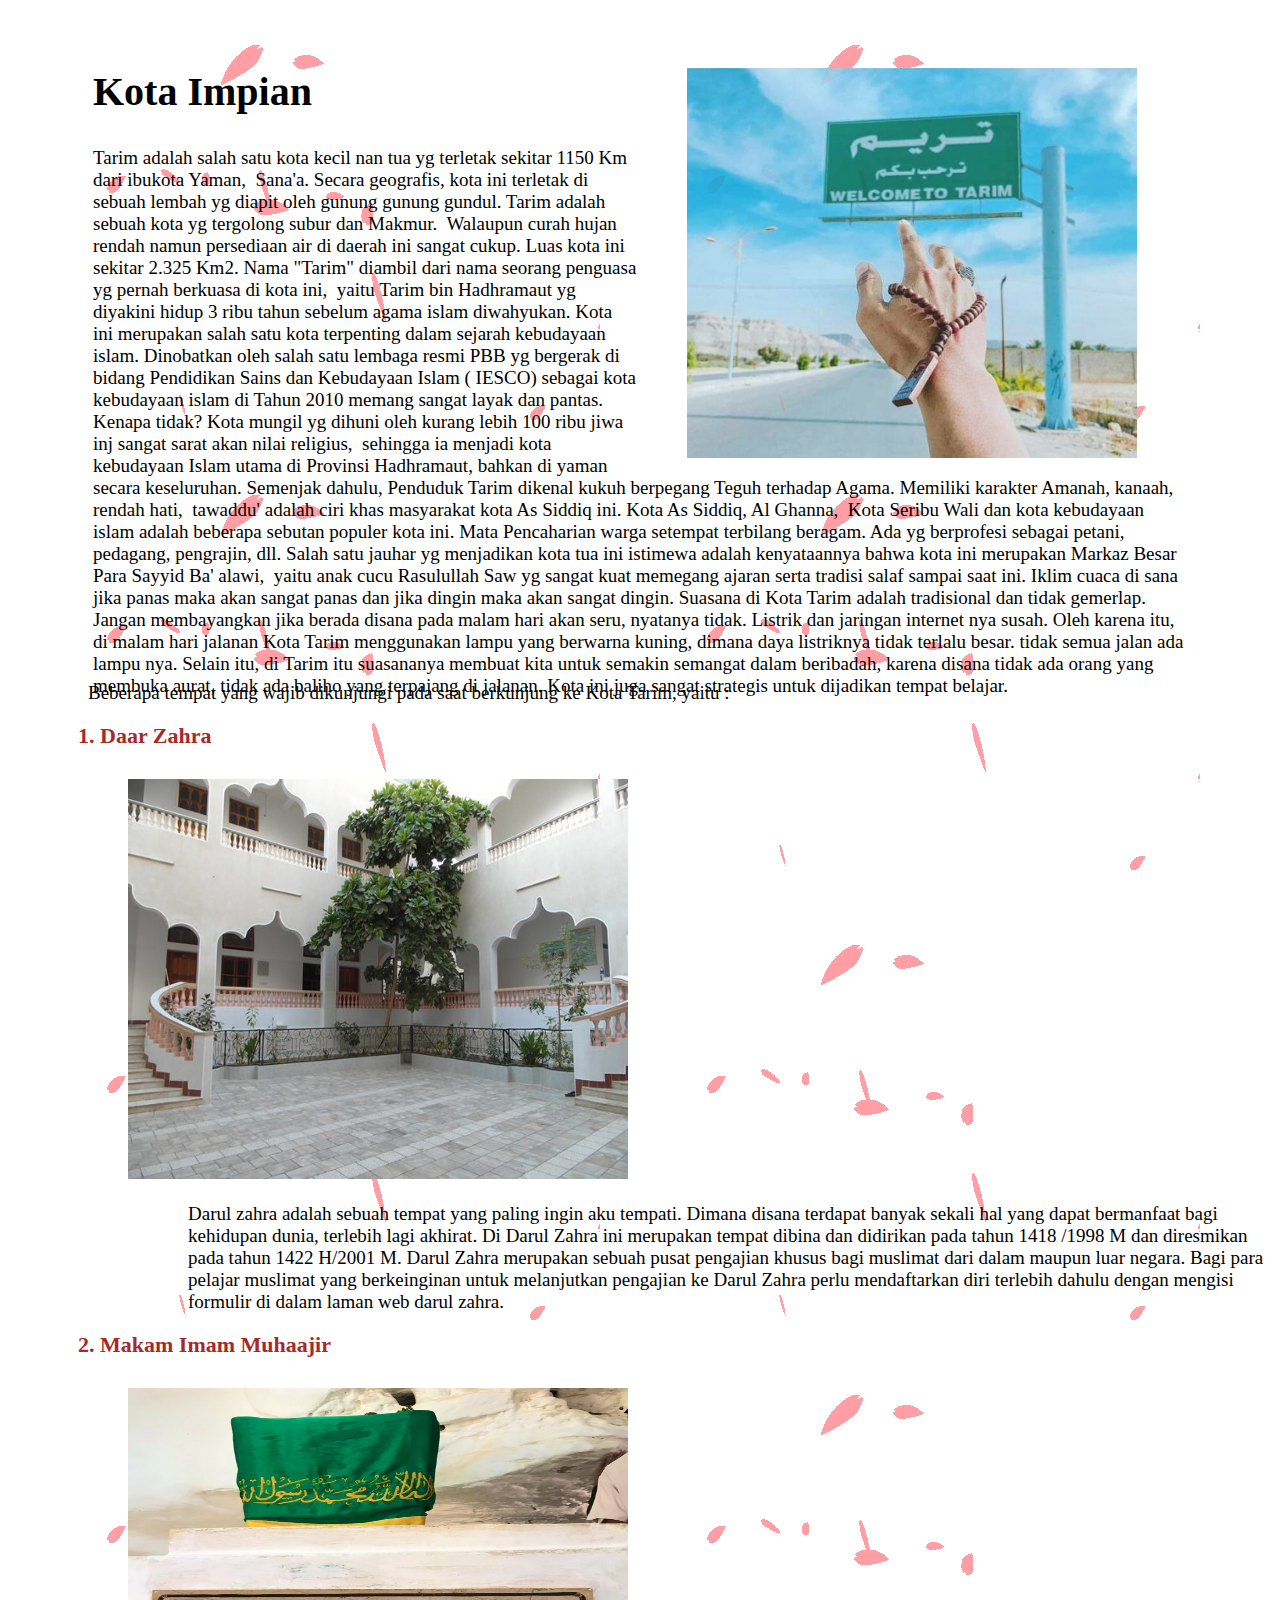
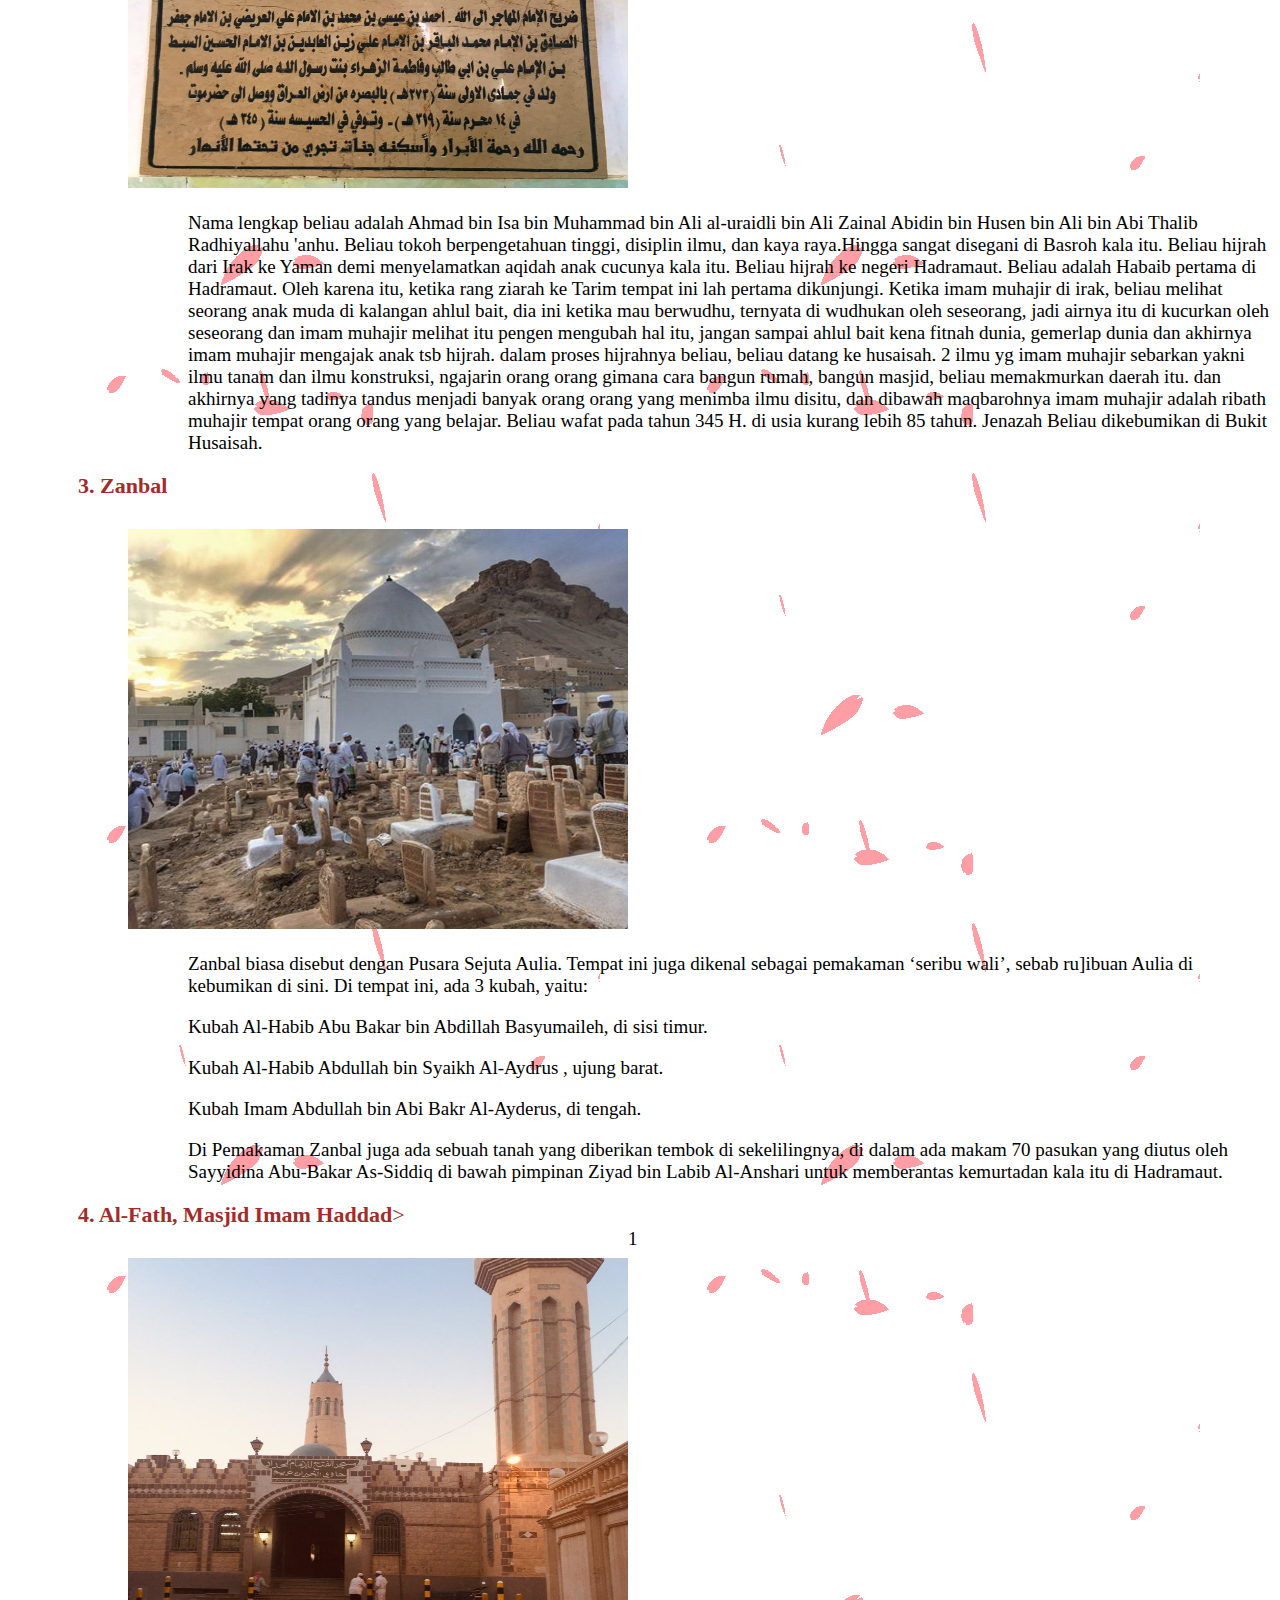
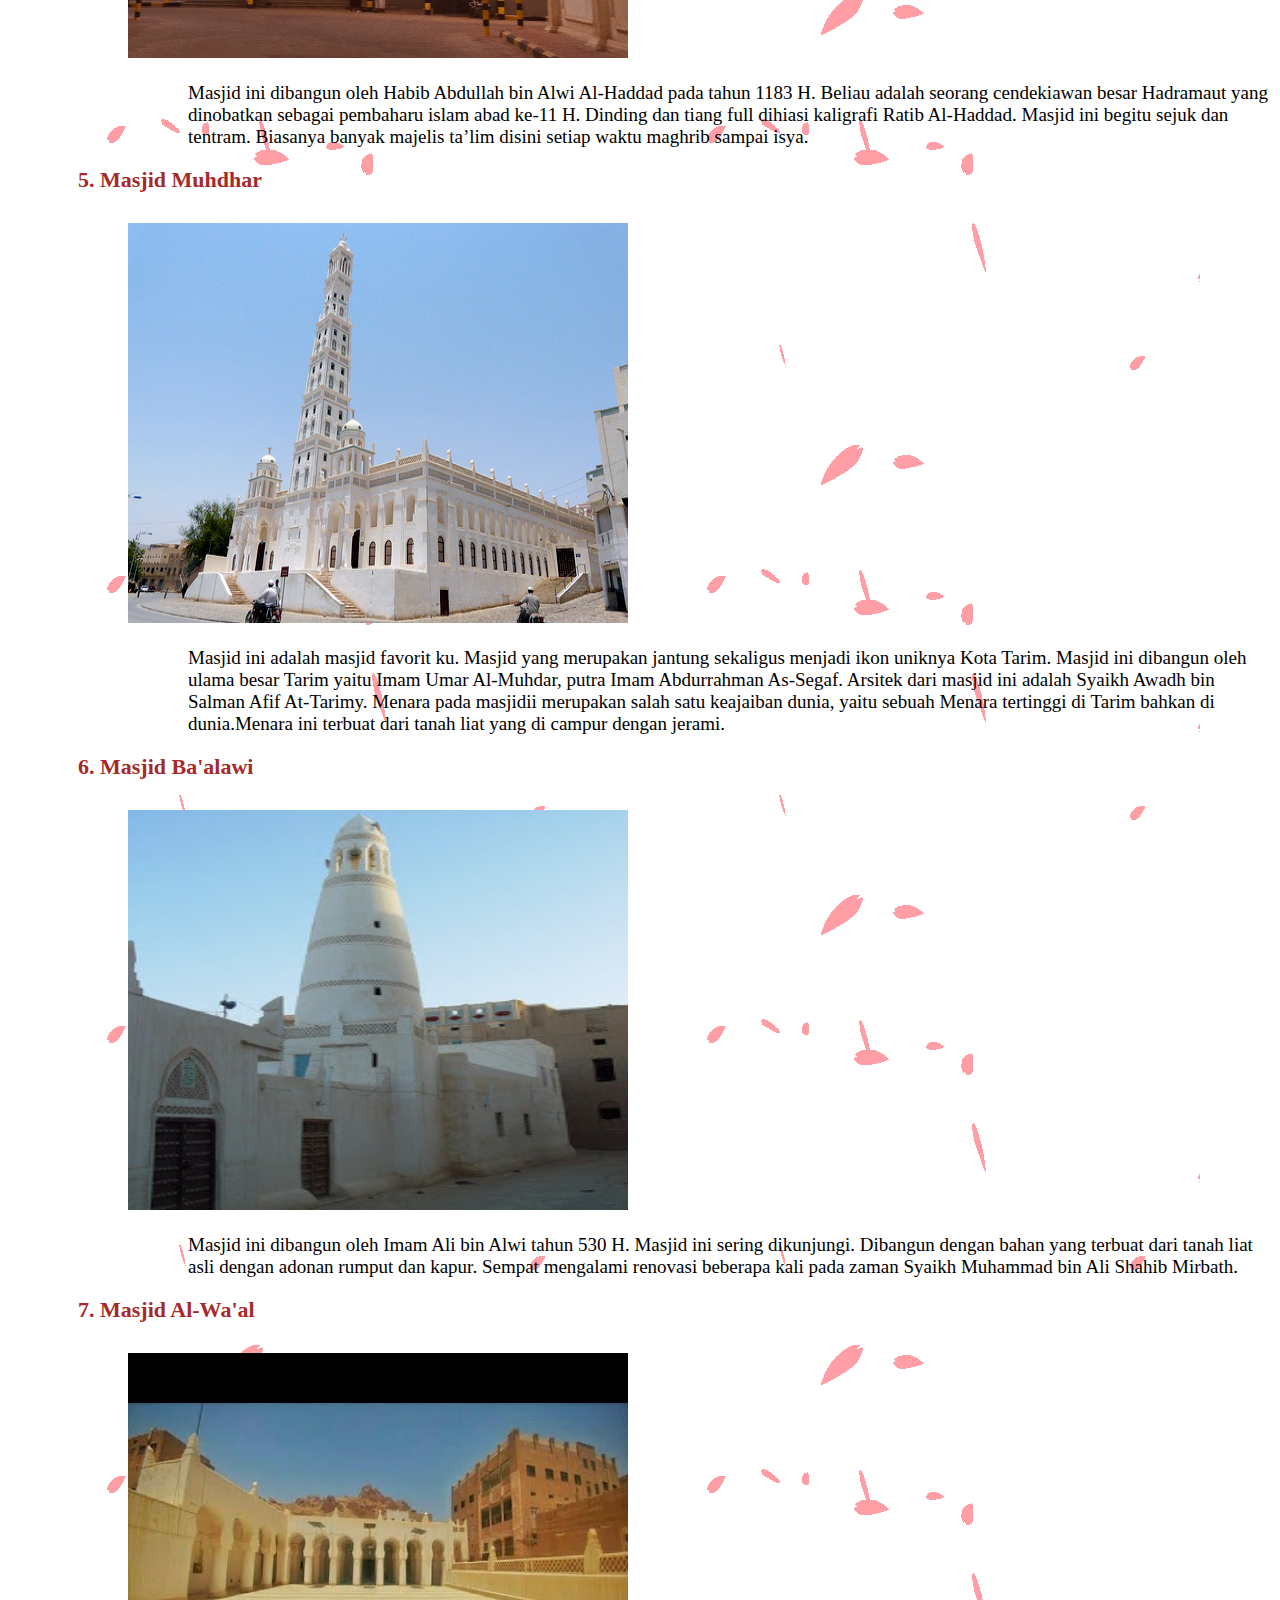
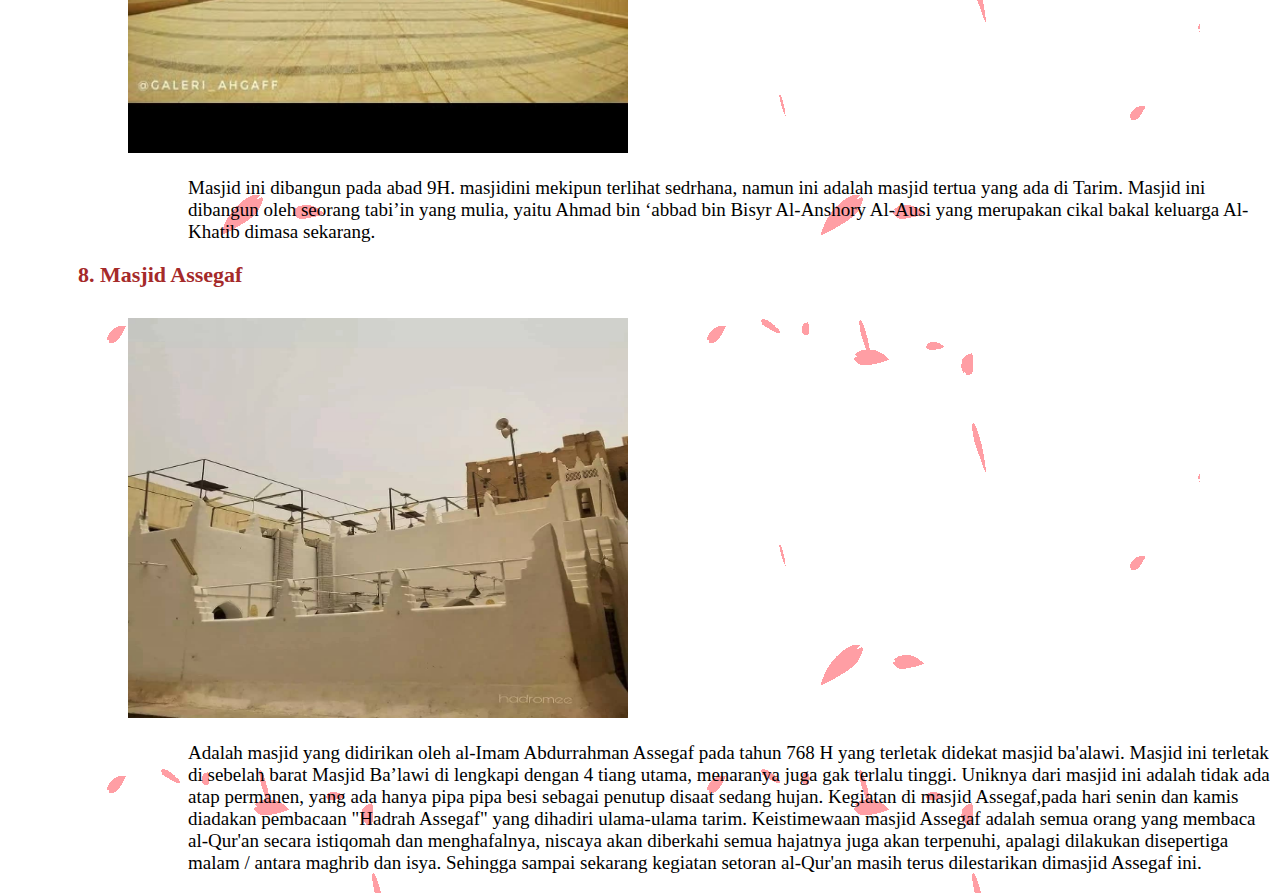
==== profil.html @ 1035737e "Add files via upload" ====
<!DOCTYPE html>
<html>
    <head>
        <meta charsheet="utf-8">
        <title>Tarim</title>
        <link rel="stylesheet" href="PROFIL.css">
    </head>

    <body>
        <div class="main">
            <img src="gbrawal.jpg">
            <h1>Kota Impian</h1>
            <p>Tarim adalah salah satu kota kecil nan tua yg terletak sekitar 1150 Km dari ibukota Yaman,  Sana'a. Secara geografis, kota ini terletak di sebuah lembah yg diapit oleh gunung gunung gundul. Tarim adalah sebuah kota yg tergolong subur dan Makmur.  Walaupun curah hujan rendah namun persediaan air di daerah ini sangat cukup. Luas kota ini sekitar 2.325 Km2. Nama "Tarim" diambil dari nama seorang penguasa yg pernah berkuasa di kota ini,  yaitu Tarim bin Hadhramaut yg diyakini hidup 3 ribu tahun sebelum agama islam diwahyukan. Kota ini merupakan salah satu kota terpenting dalam sejarah kebudayaan islam. Dinobatkan oleh salah satu lembaga resmi PBB yg bergerak di bidang Pendidikan Sains dan Kebudayaan Islam ( IESCO) sebagai kota kebudayaan islam di Tahun 2010 memang sangat layak dan pantas.  Kenapa tidak? Kota mungil yg dihuni oleh kurang lebih 100 ribu jiwa inj sangat sarat akan nilai religius,  sehingga ia menjadi kota kebudayaan Islam utama di Provinsi Hadhramaut, bahkan di yaman secara keseluruhan. Semenjak dahulu, Penduduk Tarim dikenal kukuh berpegang Teguh terhadap Agama. Memiliki karakter Amanah, kanaah, rendah hati,  tawaddu' adalah ciri khas masyarakat kota As Siddiq ini. Kota As Siddiq, Al Ghanna,  Kota Seribu Wali dan kota kebudayaan islam adalah beberapa sebutan populer kota ini. Mata Pencaharian warga setempat terbilang beragam. Ada yg berprofesi sebagai petani, pedagang, pengrajin, dll. Salah satu jauhar yg menjadikan kota tua ini istimewa adalah kenyataannya bahwa kota ini merupakan Markaz Besar Para Sayyid Ba' alawi,  yaitu anak cucu Rasulullah Saw yg sangat kuat memegang ajaran serta tradisi salaf sampai saat ini. Iklim cuaca di sana jika panas maka akan sangat panas dan jika dingin maka akan sangat dingin. Suasana di Kota Tarim adalah tradisional dan tidak gemerlap. Jangan membayangkan jika berada disana pada malam hari akan seru, nyatanya tidak. Listrik dan jaringan internet nya susah. Oleh karena itu, di malam hari jalanan Kota Tarim menggunakan lampu yang berwarna kuning, dimana daya listriknya tidak terlalu besar. tidak semua jalan ada lampu nya. Selain itu, di Tarim itu suasananya membuat kita untuk semakin semangat dalam beribadah, karena disana tidak ada orang yang membuka aurat, tidak ada baliho yang terpajang di jalanan. Kota ini juga sangat strategis untuk dijadikan tempat belajar. </p>
            <!--Tempat yang wajib dikunjungi-->
        </div>
        <div class="main-list">
            <p>Beberapa tempat yang wajib dikunjungi pada saat berkunjung ke Kota Tarim, yaitu :</p>
            <ul>
                <li><span><b>1. Daar Zahra</b></span>
                    <ul>
                        <li><img src="DaruzZahro.jpg"></li>
                        <li>
                        <p>Darul zahra adalah sebuah tempat yang paling ingin aku tempati. Dimana disana terdapat banyak sekali hal yang dapat bermanfaat bagi kehidupan dunia, terlebih lagi akhirat. Di Darul Zahra ini merupakan tempat dibina dan didirikan pada tahun 1418 /1998 M dan diresmikan pada tahun 1422 H/2001 M. Darul Zahra merupakan sebuah pusat pengajian khusus bagi muslimat dari dalam maupun luar negara. Bagi para pelajar muslimat yang berkeinginan untuk melanjutkan pengajian ke Darul Zahra perlu mendaftarkan diri terlebih dahulu dengan mengisi formulir di dalam laman web darul zahra.</p>
                        </li>
                    </ul>
                </li>
                <li><span><b>2. Makam Imam Muhaajir</b></span>
                    <ul>
                        <li><img src="makamimammuhajir.jpg"></li>
                        <li>
                            <p>Nama lengkap beliau adalah Ahmad bin Isa bin Muhammad bin Ali al-uraidli bin Ali Zainal Abidin bin Husen bin Ali bin Abi Thalib Radhiyallahu 'anhu. Beliau tokoh berpengetahuan tinggi, disiplin ilmu, dan kaya raya.Hingga sangat disegani di Basroh kala itu. Beliau hijrah dari Irak ke Yaman demi menyelamatkan aqidah anak cucunya kala itu. Beliau hijrah ke negeri Hadramaut. Beliau adalah Habaib pertama di Hadramaut. Oleh karena itu, ketika rang ziarah ke Tarim tempat ini lah pertama dikunjungi. Ketika imam muhajir di irak, beliau melihat seorang anak muda di kalangan ahlul bait, dia ini ketika mau berwudhu, ternyata di wudhukan oleh seseorang, jadi airnya itu di kucurkan oleh seseorang dan imam muhajir melihat itu pengen mengubah hal itu, jangan sampai ahlul bait kena fitnah dunia, gemerlap dunia dan akhirnya imam muhajir mengajak anak tsb hijrah. dalam proses hijrahnya beliau, beliau datang ke husaisah. 2 ilmu yg imam muhajir sebarkan yakni ilmu tanam dan ilmu konstruksi, ngajarin orang orang gimana cara bangun rumah, bangun masjid, beliau memakmurkan daerah itu. dan akhirnya yang tadinya tandus menjadi banyak orang orang yang menimba ilmu disitu, dan dibawah maqbarohnya imam muhajir adalah ribath muhajir tempat orang orang yang belajar. Beliau wafat  pada tahun 345 H. di usia kurang lebih 85 tahun. Jenazah Beliau dikebumikan di Bukit Husaisah.</p>
                        </li>
                    </ul>
                </li>
                <li><span><b>3. Zanbal</b></span>
                    <ul>
                        <li><img src="zanbal.jpg"></li>
                        <li>
                            <p>Zanbal biasa disebut dengan Pusara Sejuta Aulia. Tempat ini juga dikenal sebagai pemakaman ‘seribu wali’, sebab ru]ibuan Aulia di kebumikan di sini. Di tempat ini, ada 3 kubah, yaitu:</p>
                            <p>Kubah Al-Habib Abu Bakar bin Abdillah Basyumaileh, di sisi timur.</p>
                            <p>Kubah Al-Habib Abdullah bin Syaikh Al-Aydrus , ujung barat.</p>
                            <p>Kubah Imam Abdullah bin Abi Bakr Al-Ayderus, di tengah.</p>
                            <p>Di Pemakaman Zanbal juga ada sebuah tanah yang diberikan tembok di sekelilingnya, di dalam ada makam 70 pasukan yang diutus oleh Sayyidina Abu-Bakar As-Siddiq di bawah pimpinan Ziyad bin Labib Al-Anshari untuk memberantas kemurtadan kala itu di Hadramaut.</p>
                        </li>
                    </ul>
                </li>
                <li><span><b>4. Al-Fath, Masjid Imam Haddad</b>></span>
                    <ul>
                        <li><img src="masjidimamhadad.jpg"></li>
                        <li>
                            <p>Masjid ini dibangun oleh Habib Abdullah bin Alwi Al-Haddad pada tahun 1183 H. Beliau adalah seorang cendekiawan besar Hadramaut yang dinobatkan sebagai pembaharu islam abad ke-11 H. Dinding dan tiang full dihiasi kaligrafi Ratib Al-Haddad. Masjid ini begitu sejuk dan tentram. Biasanya banyak majelis ta’lim disini setiap waktu maghrib sampai isya.</p>
                        </li>1
                    </ul>
                </li>
                <li><span><b>5. Masjid Muhdhar</b></span>
                    <ul>
                        <li><img src="almuhdor.jpg"></li>
                        <li>
                            <p>Masjid ini adalah masjid favorit ku. Masjid yang merupakan jantung sekaligus menjadi ikon uniknya Kota Tarim. Masjid ini dibangun oleh ulama besar Tarim yaitu Imam Umar Al-Muhdar, putra Imam Abdurrahman As-Segaf. Arsitek dari masjid ini adalah Syaikh Awadh bin Salman Afif At-Tarimy. Menara pada masjidii merupakan salah satu keajaiban dunia, yaitu sebuah Menara tertinggi di Tarim bahkan di dunia.Menara ini terbuat dari tanah liat yang di campur dengan jerami.</p>
                        </li>
                    </ul>
                </li>
                <li><span><b>6. Masjid Ba'alawi</b></span>
                    <ul>
                        <li><img src="baalawi.jpg"></li>
                        <li>
                            <p>Masjid ini dibangun oleh Imam Ali bin Alwi tahun 530 H. Masjid ini sering dikunjungi. Dibangun dengan bahan yang terbuat dari tanah liat asli dengan adonan rumput dan kapur. Sempat mengalami renovasi beberapa kali pada zaman Syaikh Muhammad bin Ali Shahib Mirbath.</p>
                        </li>
                    </ul>
                </li>
                <li><span><b>7. Masjid Al-Wa'al</b></span>
                    <ul>
                        <li><img src="alwaal.jpg"></li>
                        <li>
                            <p>Masjid ini dibangun pada abad 9H. masjidini mekipun terlihat sedrhana, namun ini adalah masjid tertua yang ada di Tarim. Masjid ini dibangun oleh seorang tabi’in yang mulia, yaitu Ahmad bin ‘abbad bin Bisyr Al-Anshory Al-Ausi yang merupakan cikal bakal keluarga Al-Khatib dimasa sekarang.</p>
                        </li>
                    </ul>
                </li>
                <li><span><b>8. Masjid Assegaf</b></span>
                    <ul>
                        <li><img src="masjidasegaf.jpeg"></li>
                        <li>
                            <p>Adalah masjid yang didirikan oleh al-Imam Abdurrahman Assegaf pada tahun 768 H yang terletak didekat masjid ba'alawi. Masjid ini terletak di sebelah barat Masjid Ba’lawi di lengkapi dengan 4 tiang utama, menaranya juga gak terlalu tinggi. Uniknya dari masjid ini adalah tidak ada atap permanen, yang ada hanya pipa pipa besi sebagai penutup disaat sedang hujan. Kegiatan di masjid Assegaf,pada hari senin dan kamis diadakan pembacaan "Hadrah Assegaf" yang dihadiri ulama-ulama tarim. Keistimewaan masjid Assegaf adalah semua orang yang membaca al-Qur'an secara istiqomah dan menghafalnya, niscaya akan diberkahi semua hajatnya juga akan terpenuhi, apalagi dilakukan disepertiga malam / antara maghrib dan isya. Sehingga sampai sekarang kegiatan setoran al-Qur'an masih terus dilestarikan dimasjid Assegaf ini.</p>
                        </li>
                    </ul>
                </li>
            </ul>
        </div>
    </body>
</html>
---- PROFIL.css ----
body{
    background: url('bckggrk.gif')
}

.main{
    margin: 5px 5px;
    padding: 10px 80px;
    height: 330px;  
}

.main h1{
    color:black;
    font-size: 40px;
    font-family: serif;
    margin: 50px 0px 0px 0px;
    height: 60px;
    text-align:left;
}

.main p{
    font-size: 19px;
}
 
.main img{
    width: 450px;
    height: 390px;
    float: right;
    padding: 50px 50px 10px 50px;
    opacity: 0.9;
}

.main-list{
    padding-top: 300px;
}

.main-list p{
    font-size: 19px;
    font-family: 'Times New Roman', Times, serif;
    margin-left: 80px;
}
.main-list li{
    font-family:'Times New Roman', Times, serif;
    font-size: 19px;
    list-style: none;
    margin-left: 10px;
    float: left;
}

.main-list img{
    float:none;
    width: 500px;
    height: 400px;
    padding: 30px 0px 0px 20px;
}

.main-list span{
    color: brown;
    font-size: 22px;
    padding: 0px 0px 20px 20px;
}
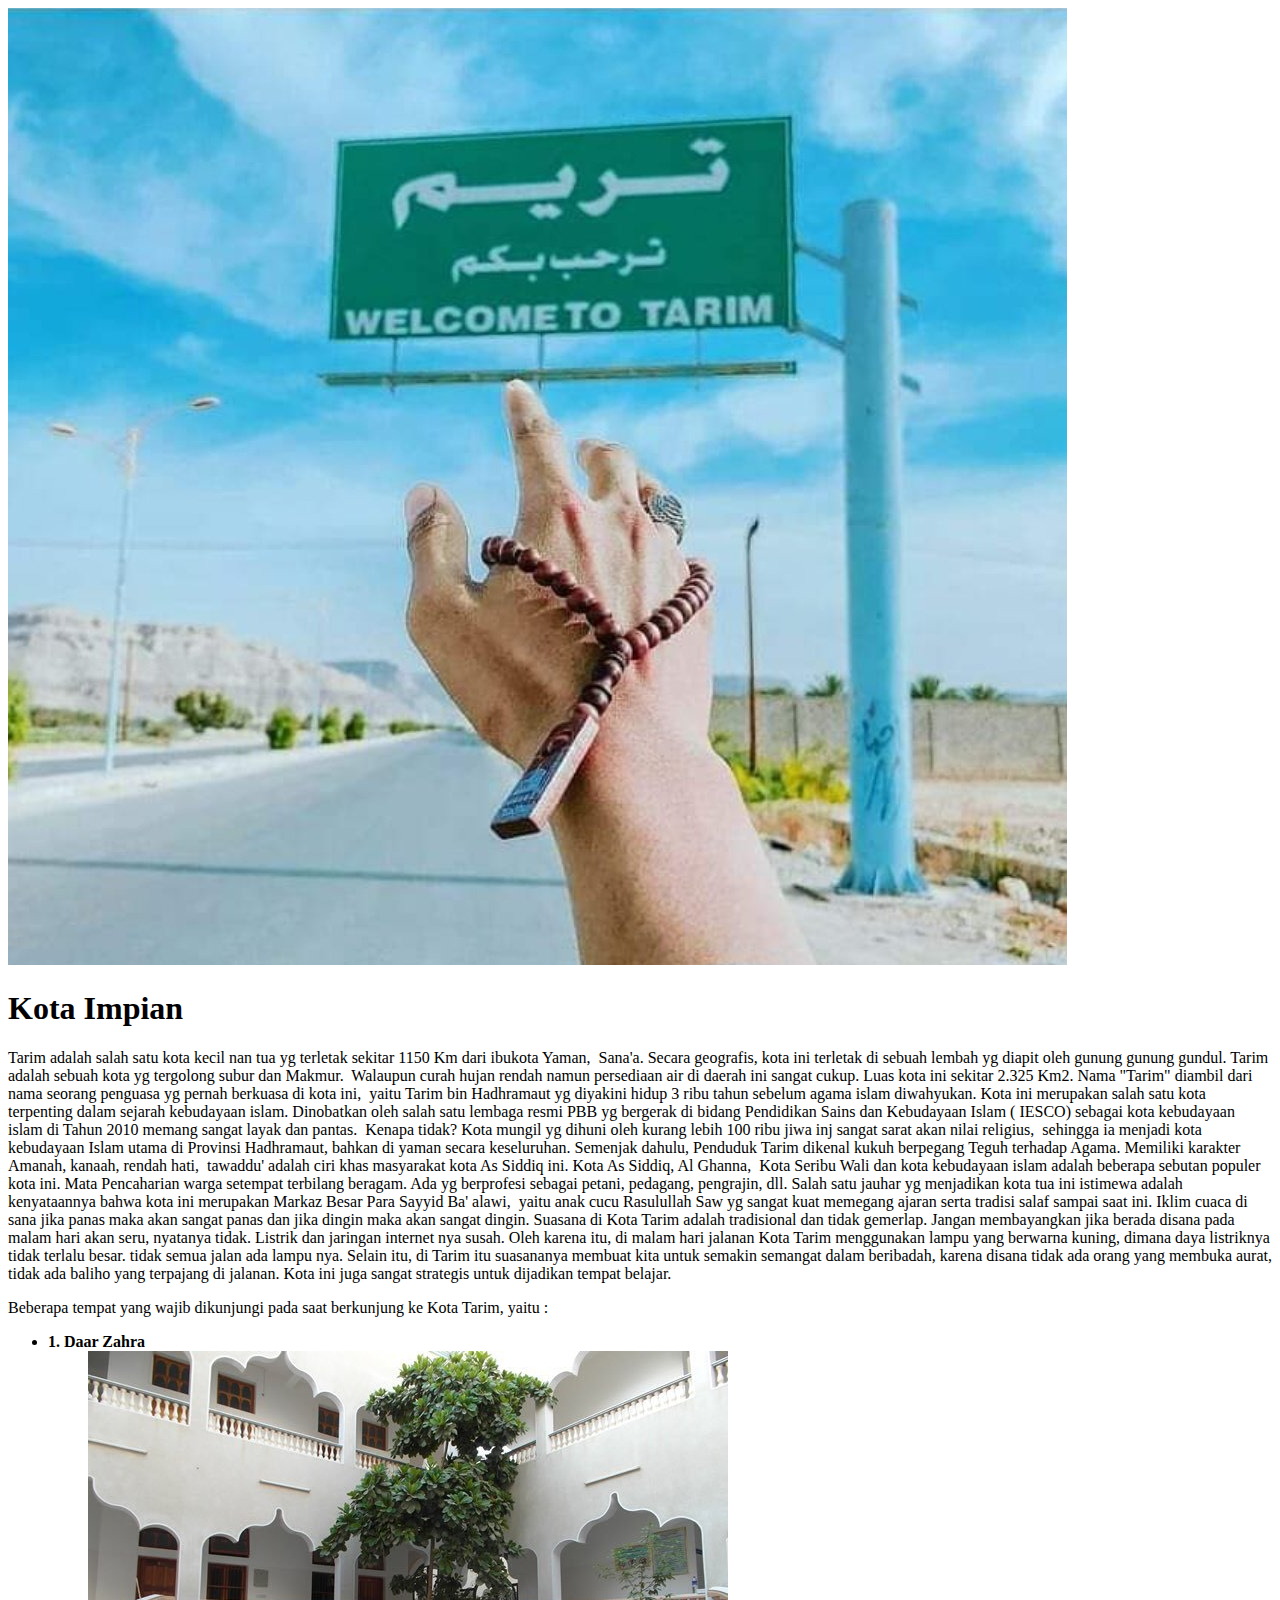
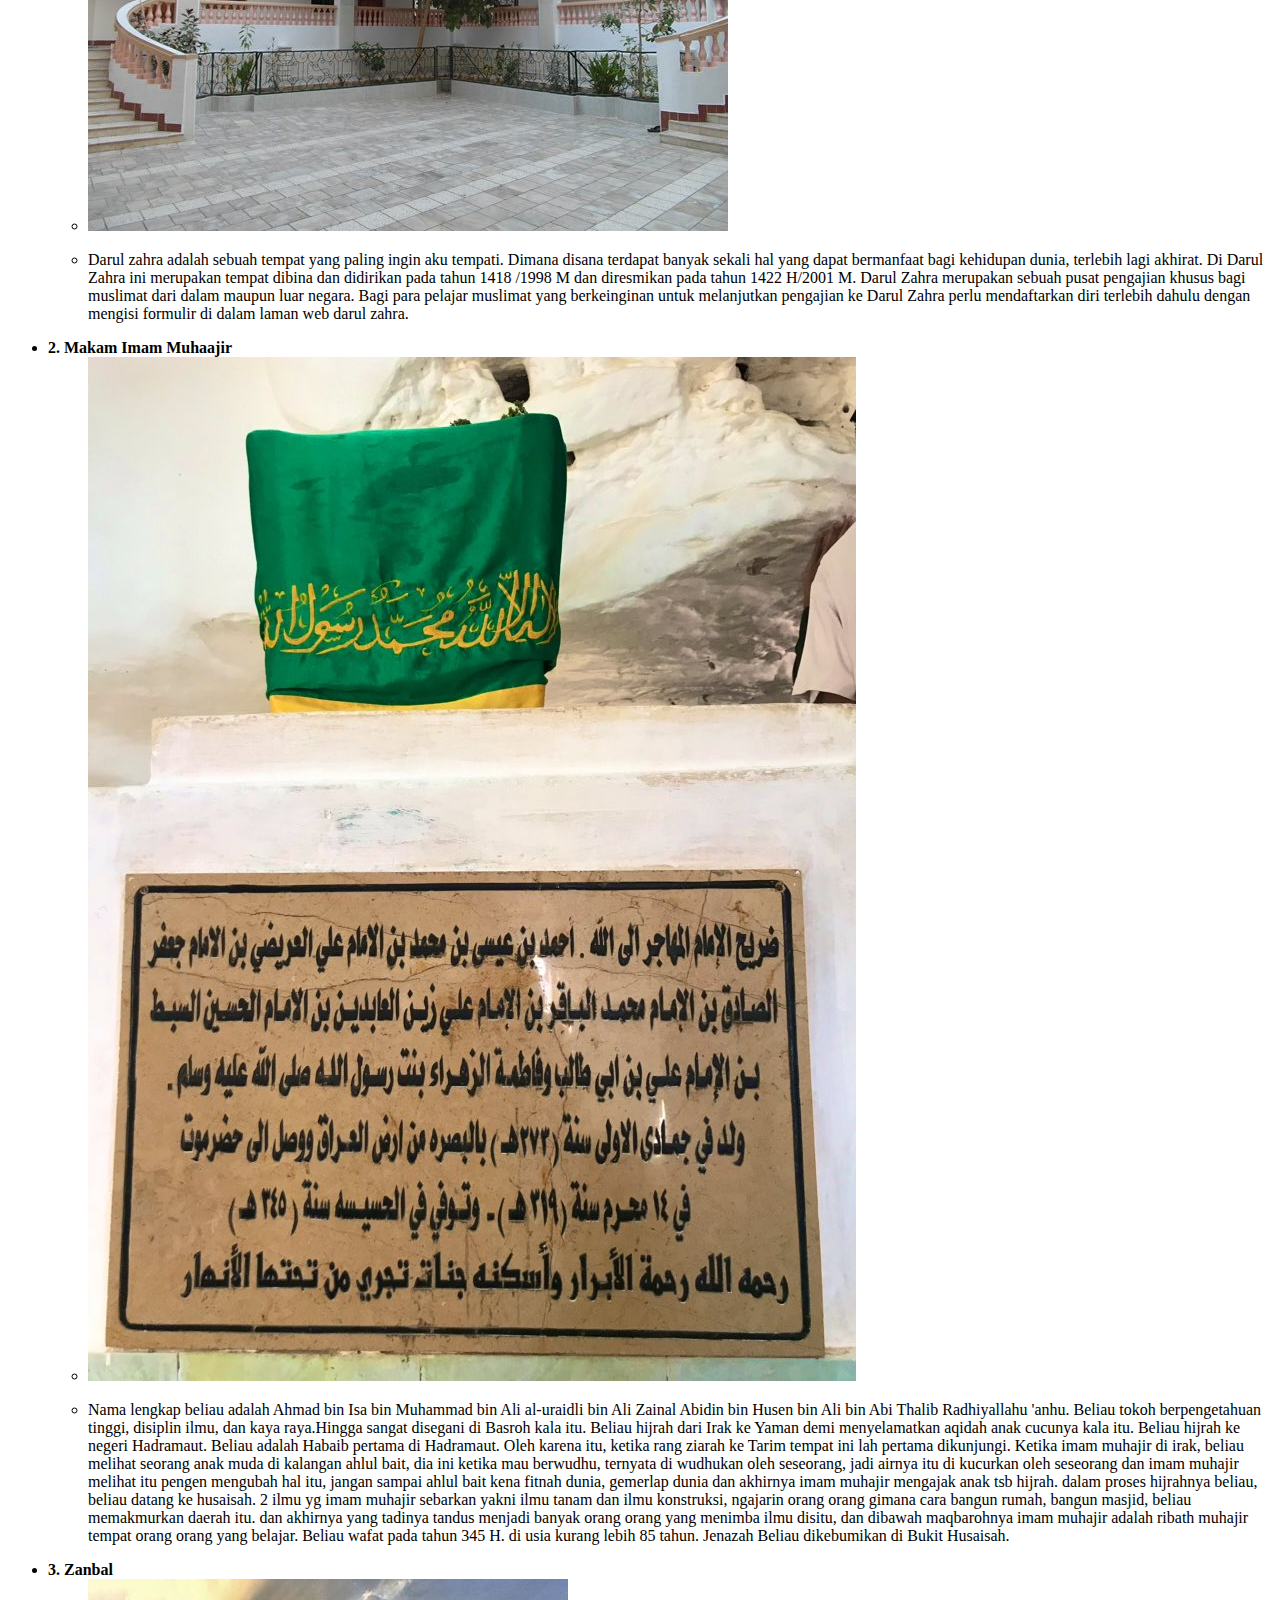
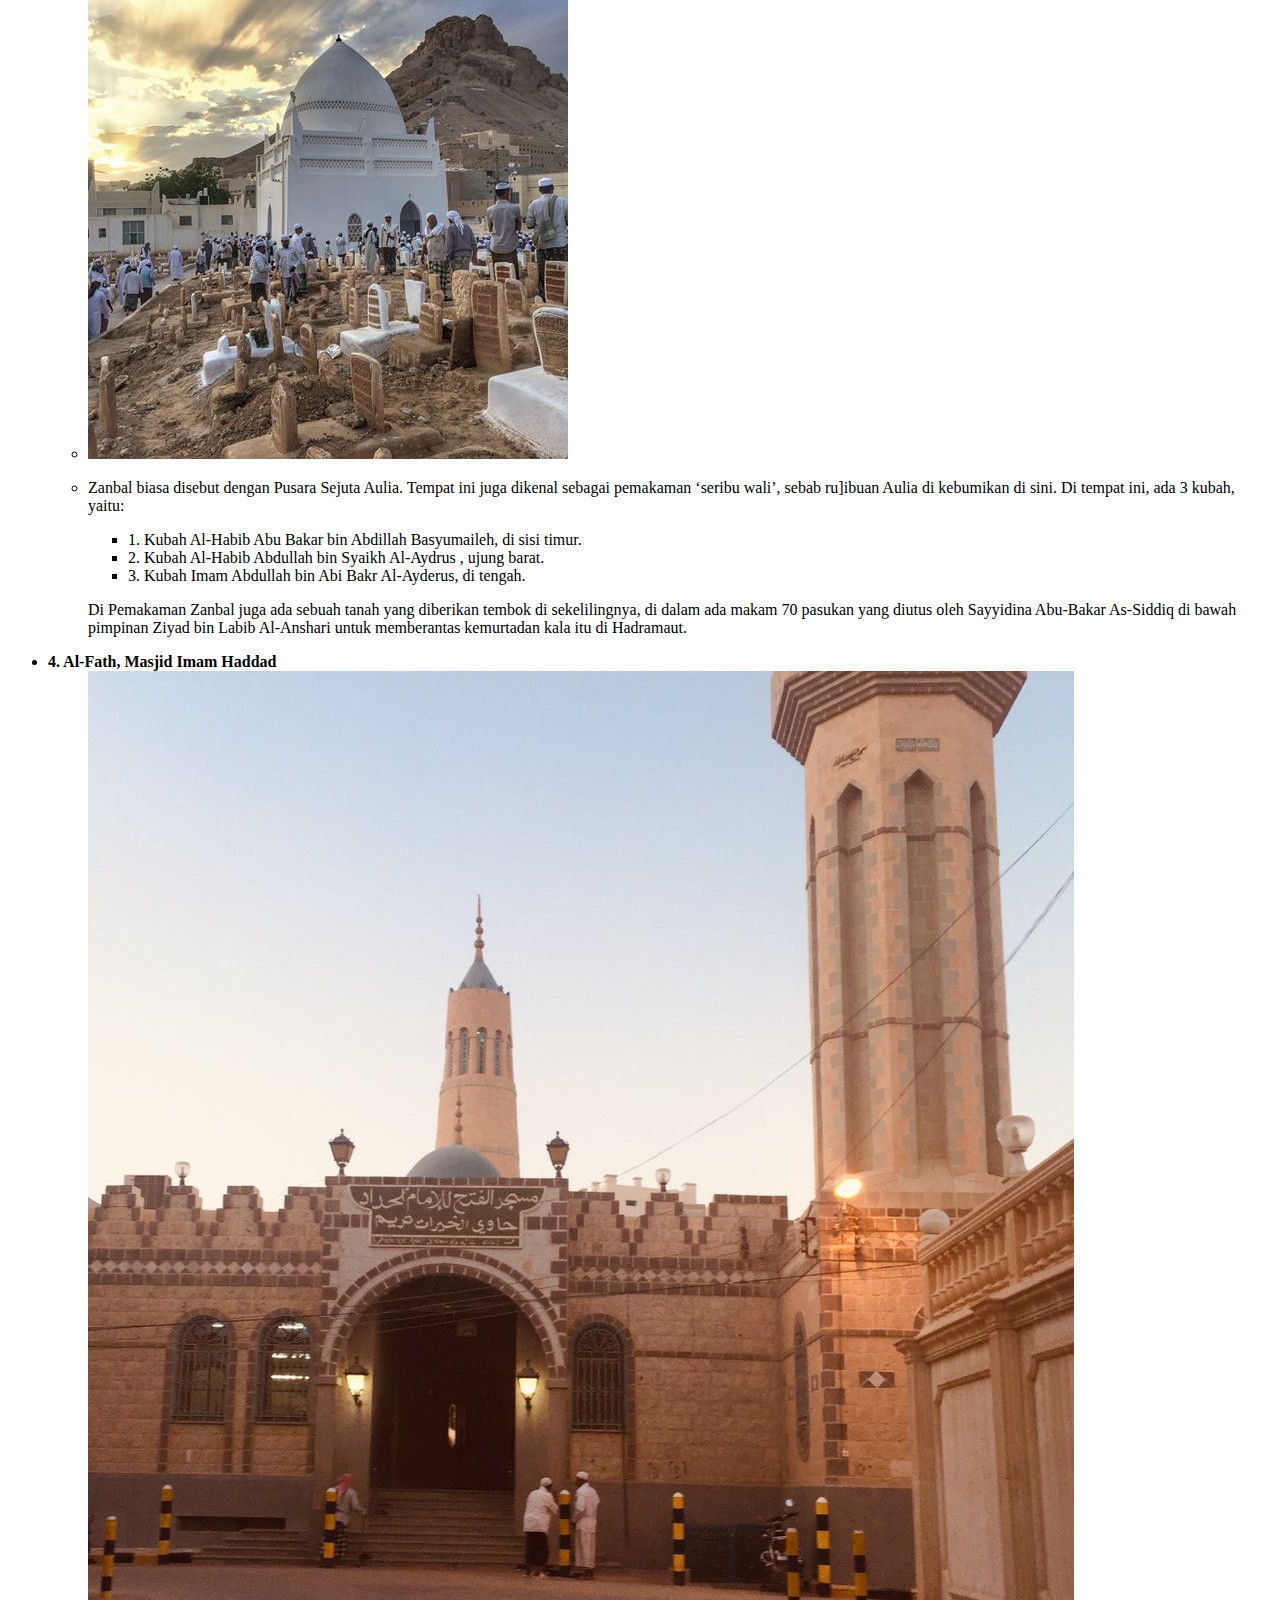
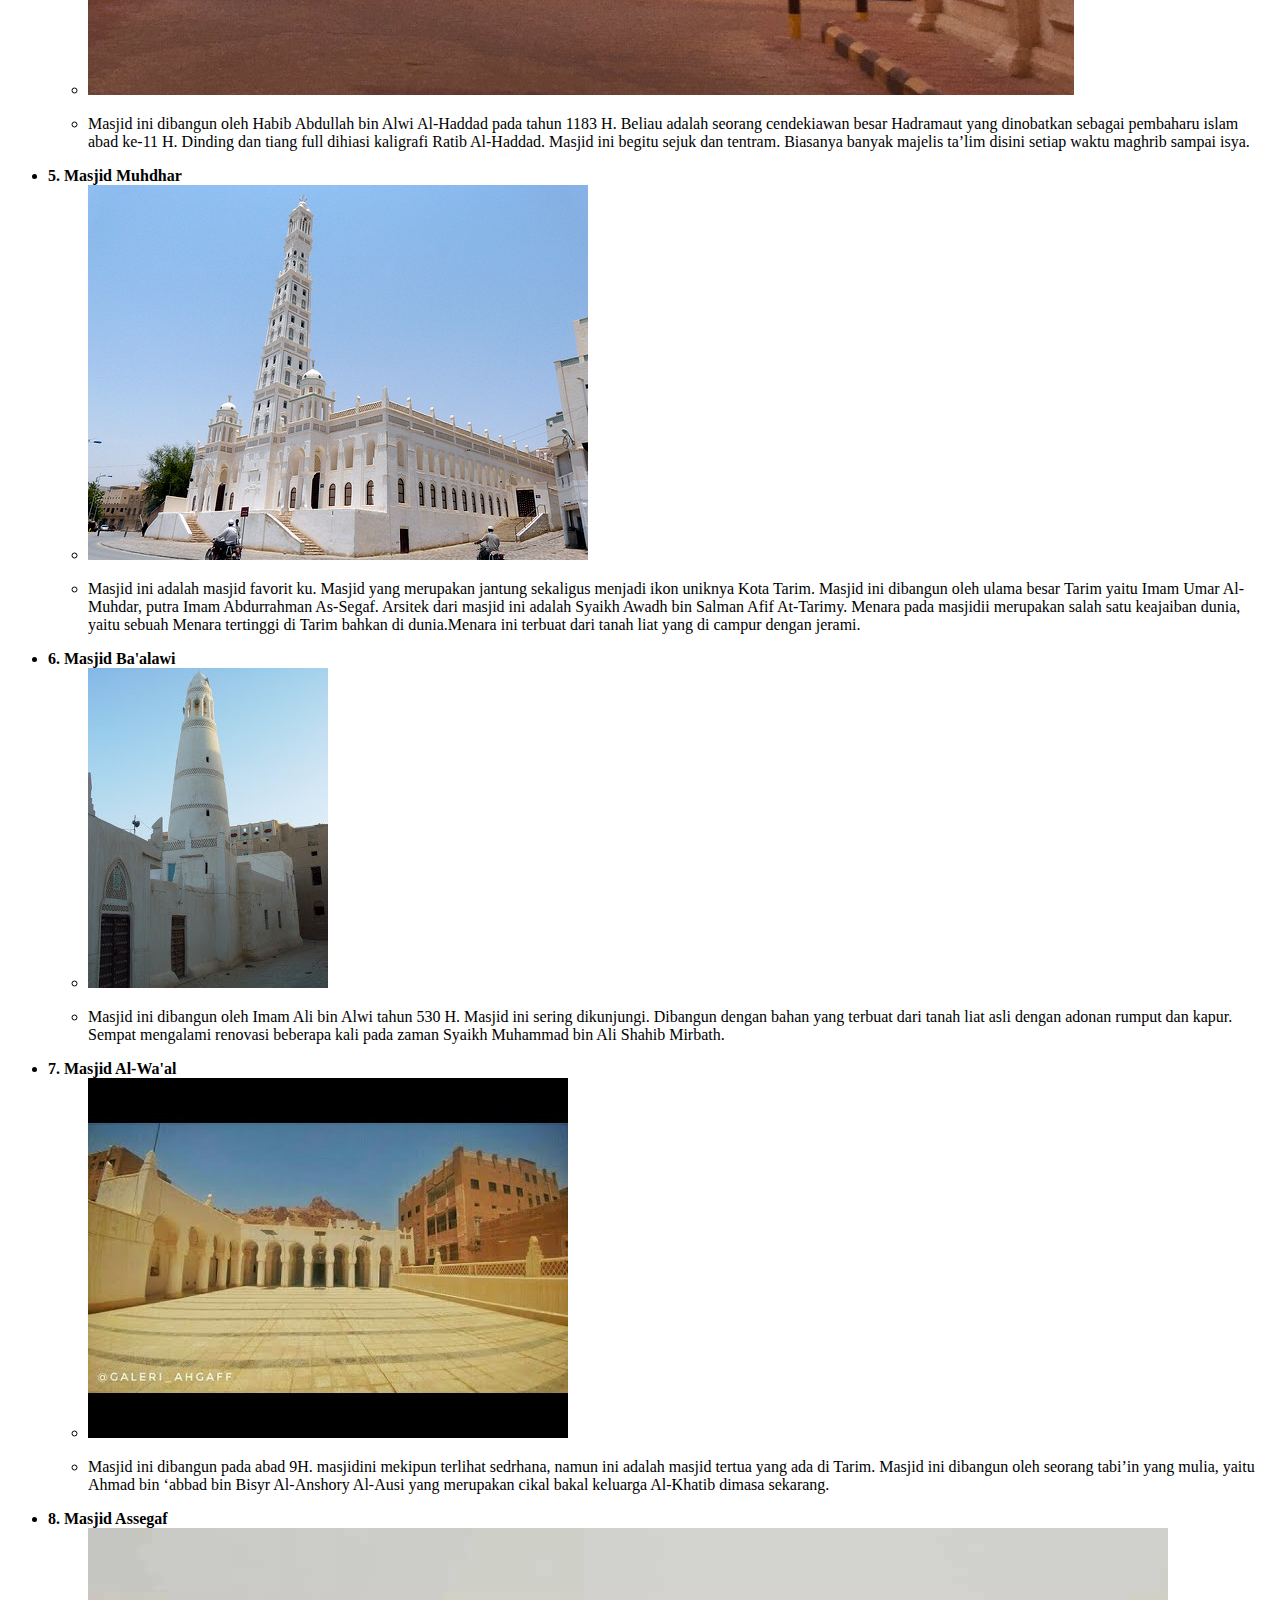
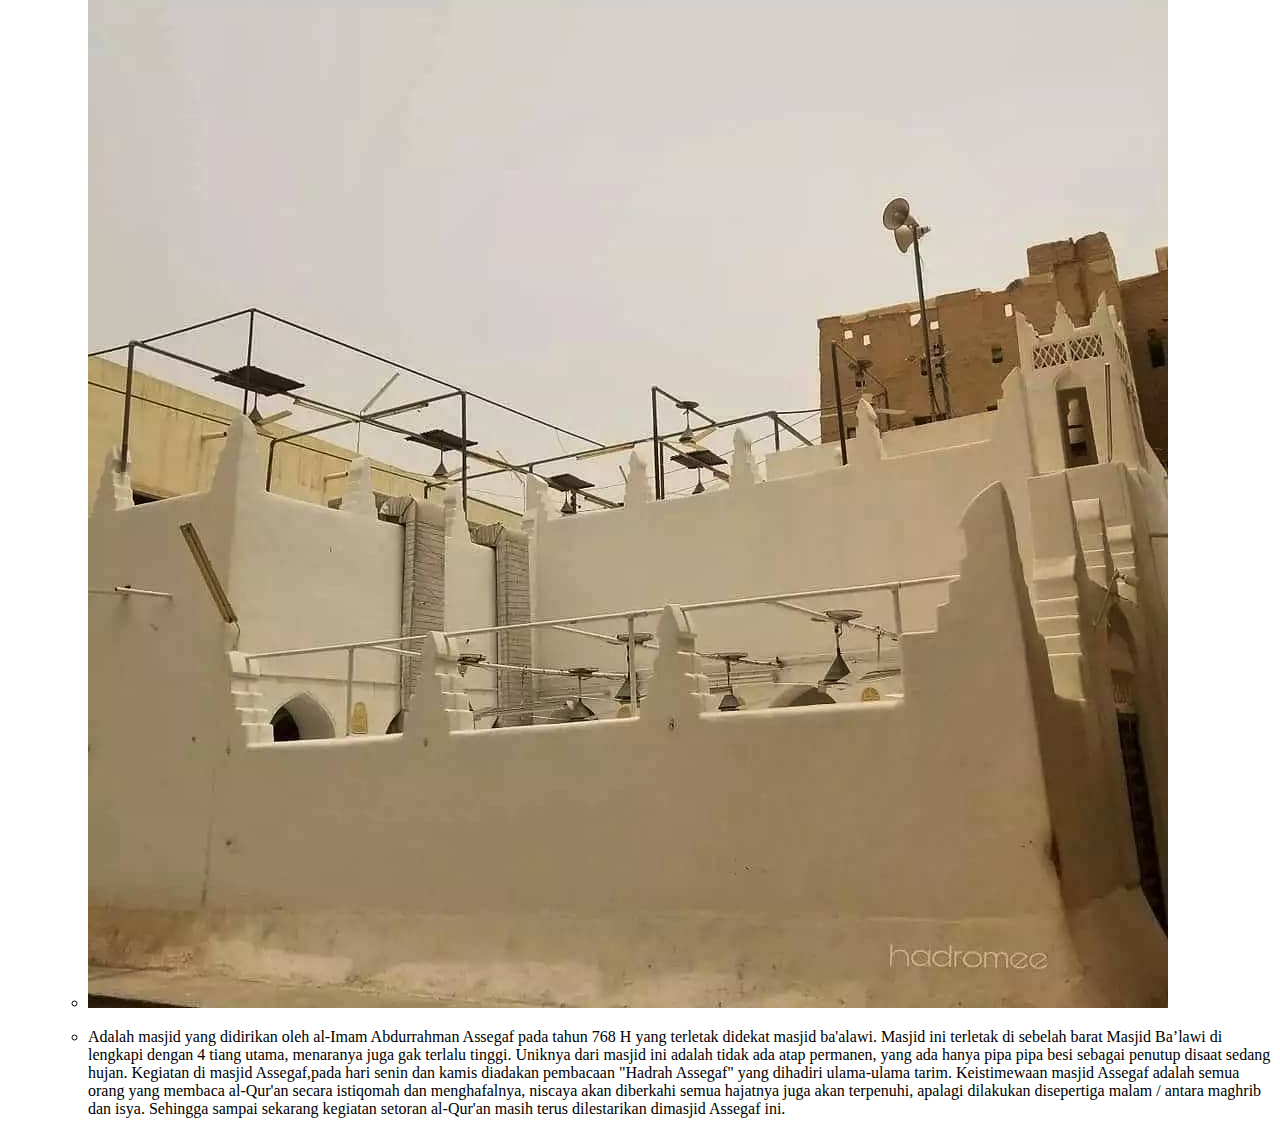
==== commit fb8edbe5: "Create profil.html" ====
--- a/profil.html
+++ b/profil.html
@@ -1,90 +1,92 @@
-<!DOCTYPE html>
-<html>
-    <head>
-        <meta charsheet="utf-8">
-        <title>Tarim</title>
-        <link rel="stylesheet" href="PROFIL.css">
-    </head>
-
-    <body>
-        <div class="main">
-            <img src="gbrawal.jpg">
-            <h1>Kota Impian</h1>
-            <p>Tarim adalah salah satu kota kecil nan tua yg terletak sekitar 1150 Km dari ibukota Yaman,  Sana'a. Secara geografis, kota ini terletak di sebuah lembah yg diapit oleh gunung gunung gundul. Tarim adalah sebuah kota yg tergolong subur dan Makmur.  Walaupun curah hujan rendah namun persediaan air di daerah ini sangat cukup. Luas kota ini sekitar 2.325 Km2. Nama "Tarim" diambil dari nama seorang penguasa yg pernah berkuasa di kota ini,  yaitu Tarim bin Hadhramaut yg diyakini hidup 3 ribu tahun sebelum agama islam diwahyukan. Kota ini merupakan salah satu kota terpenting dalam sejarah kebudayaan islam. Dinobatkan oleh salah satu lembaga resmi PBB yg bergerak di bidang Pendidikan Sains dan Kebudayaan Islam ( IESCO) sebagai kota kebudayaan islam di Tahun 2010 memang sangat layak dan pantas.  Kenapa tidak? Kota mungil yg dihuni oleh kurang lebih 100 ribu jiwa inj sangat sarat akan nilai religius,  sehingga ia menjadi kota kebudayaan Islam utama di Provinsi Hadhramaut, bahkan di yaman secara keseluruhan. Semenjak dahulu, Penduduk Tarim dikenal kukuh berpegang Teguh terhadap Agama. Memiliki karakter Amanah, kanaah, rendah hati,  tawaddu' adalah ciri khas masyarakat kota As Siddiq ini. Kota As Siddiq, Al Ghanna,  Kota Seribu Wali dan kota kebudayaan islam adalah beberapa sebutan populer kota ini. Mata Pencaharian warga setempat terbilang beragam. Ada yg berprofesi sebagai petani, pedagang, pengrajin, dll. Salah satu jauhar yg menjadikan kota tua ini istimewa adalah kenyataannya bahwa kota ini merupakan Markaz Besar Para Sayyid Ba' alawi,  yaitu anak cucu Rasulullah Saw yg sangat kuat memegang ajaran serta tradisi salaf sampai saat ini. Iklim cuaca di sana jika panas maka akan sangat panas dan jika dingin maka akan sangat dingin. Suasana di Kota Tarim adalah tradisional dan tidak gemerlap. Jangan membayangkan jika berada disana pada malam hari akan seru, nyatanya tidak. Listrik dan jaringan internet nya susah. Oleh karena itu, di malam hari jalanan Kota Tarim menggunakan lampu yang berwarna kuning, dimana daya listriknya tidak terlalu besar. tidak semua jalan ada lampu nya. Selain itu, di Tarim itu suasananya membuat kita untuk semakin semangat dalam beribadah, karena disana tidak ada orang yang membuka aurat, tidak ada baliho yang terpajang di jalanan. Kota ini juga sangat strategis untuk dijadikan tempat belajar. </p>
-            <!--Tempat yang wajib dikunjungi-->
-        </div>
-        <div class="main-list">
-            <p>Beberapa tempat yang wajib dikunjungi pada saat berkunjung ke Kota Tarim, yaitu :</p>
-            <ul>
-                <li><span><b>1. Daar Zahra</b></span>
-                    <ul>
-                        <li><img src="DaruzZahro.jpg"></li>
-                        <li>
-                        <p>Darul zahra adalah sebuah tempat yang paling ingin aku tempati. Dimana disana terdapat banyak sekali hal yang dapat bermanfaat bagi kehidupan dunia, terlebih lagi akhirat. Di Darul Zahra ini merupakan tempat dibina dan didirikan pada tahun 1418 /1998 M dan diresmikan pada tahun 1422 H/2001 M. Darul Zahra merupakan sebuah pusat pengajian khusus bagi muslimat dari dalam maupun luar negara. Bagi para pelajar muslimat yang berkeinginan untuk melanjutkan pengajian ke Darul Zahra perlu mendaftarkan diri terlebih dahulu dengan mengisi formulir di dalam laman web darul zahra.</p>
-                        </li>
-                    </ul>
-                </li>
-                <li><span><b>2. Makam Imam Muhaajir</b></span>
-                    <ul>
-                        <li><img src="makamimammuhajir.jpg"></li>
-                        <li>
-                            <p>Nama lengkap beliau adalah Ahmad bin Isa bin Muhammad bin Ali al-uraidli bin Ali Zainal Abidin bin Husen bin Ali bin Abi Thalib Radhiyallahu 'anhu. Beliau tokoh berpengetahuan tinggi, disiplin ilmu, dan kaya raya.Hingga sangat disegani di Basroh kala itu. Beliau hijrah dari Irak ke Yaman demi menyelamatkan aqidah anak cucunya kala itu. Beliau hijrah ke negeri Hadramaut. Beliau adalah Habaib pertama di Hadramaut. Oleh karena itu, ketika rang ziarah ke Tarim tempat ini lah pertama dikunjungi. Ketika imam muhajir di irak, beliau melihat seorang anak muda di kalangan ahlul bait, dia ini ketika mau berwudhu, ternyata di wudhukan oleh seseorang, jadi airnya itu di kucurkan oleh seseorang dan imam muhajir melihat itu pengen mengubah hal itu, jangan sampai ahlul bait kena fitnah dunia, gemerlap dunia dan akhirnya imam muhajir mengajak anak tsb hijrah. dalam proses hijrahnya beliau, beliau datang ke husaisah. 2 ilmu yg imam muhajir sebarkan yakni ilmu tanam dan ilmu konstruksi, ngajarin orang orang gimana cara bangun rumah, bangun masjid, beliau memakmurkan daerah itu. dan akhirnya yang tadinya tandus menjadi banyak orang orang yang menimba ilmu disitu, dan dibawah maqbarohnya imam muhajir adalah ribath muhajir tempat orang orang yang belajar. Beliau wafat  pada tahun 345 H. di usia kurang lebih 85 tahun. Jenazah Beliau dikebumikan di Bukit Husaisah.</p>
-                        </li>
-                    </ul>
-                </li>
-                <li><span><b>3. Zanbal</b></span>
-                    <ul>
-                        <li><img src="zanbal.jpg"></li>
-                        <li>
-                            <p>Zanbal biasa disebut dengan Pusara Sejuta Aulia. Tempat ini juga dikenal sebagai pemakaman ‘seribu wali’, sebab ru]ibuan Aulia di kebumikan di sini. Di tempat ini, ada 3 kubah, yaitu:</p>
-                            <p>Kubah Al-Habib Abu Bakar bin Abdillah Basyumaileh, di sisi timur.</p>
-                            <p>Kubah Al-Habib Abdullah bin Syaikh Al-Aydrus , ujung barat.</p>
-                            <p>Kubah Imam Abdullah bin Abi Bakr Al-Ayderus, di tengah.</p>
-                            <p>Di Pemakaman Zanbal juga ada sebuah tanah yang diberikan tembok di sekelilingnya, di dalam ada makam 70 pasukan yang diutus oleh Sayyidina Abu-Bakar As-Siddiq di bawah pimpinan Ziyad bin Labib Al-Anshari untuk memberantas kemurtadan kala itu di Hadramaut.</p>
-                        </li>
-                    </ul>
-                </li>
-                <li><span><b>4. Al-Fath, Masjid Imam Haddad</b>></span>
-                    <ul>
-                        <li><img src="masjidimamhadad.jpg"></li>
-                        <li>
-                            <p>Masjid ini dibangun oleh Habib Abdullah bin Alwi Al-Haddad pada tahun 1183 H. Beliau adalah seorang cendekiawan besar Hadramaut yang dinobatkan sebagai pembaharu islam abad ke-11 H. Dinding dan tiang full dihiasi kaligrafi Ratib Al-Haddad. Masjid ini begitu sejuk dan tentram. Biasanya banyak majelis ta’lim disini setiap waktu maghrib sampai isya.</p>
-                        </li>1
-                    </ul>
-                </li>
-                <li><span><b>5. Masjid Muhdhar</b></span>
-                    <ul>
-                        <li><img src="almuhdor.jpg"></li>
-                        <li>
-                            <p>Masjid ini adalah masjid favorit ku. Masjid yang merupakan jantung sekaligus menjadi ikon uniknya Kota Tarim. Masjid ini dibangun oleh ulama besar Tarim yaitu Imam Umar Al-Muhdar, putra Imam Abdurrahman As-Segaf. Arsitek dari masjid ini adalah Syaikh Awadh bin Salman Afif At-Tarimy. Menara pada masjidii merupakan salah satu keajaiban dunia, yaitu sebuah Menara tertinggi di Tarim bahkan di dunia.Menara ini terbuat dari tanah liat yang di campur dengan jerami.</p>
-                        </li>
-                    </ul>
-                </li>
-                <li><span><b>6. Masjid Ba'alawi</b></span>
-                    <ul>
-                        <li><img src="baalawi.jpg"></li>
-                        <li>
-                            <p>Masjid ini dibangun oleh Imam Ali bin Alwi tahun 530 H. Masjid ini sering dikunjungi. Dibangun dengan bahan yang terbuat dari tanah liat asli dengan adonan rumput dan kapur. Sempat mengalami renovasi beberapa kali pada zaman Syaikh Muhammad bin Ali Shahib Mirbath.</p>
-                        </li>
-                    </ul>
-                </li>
-                <li><span><b>7. Masjid Al-Wa'al</b></span>
-                    <ul>
-                        <li><img src="alwaal.jpg"></li>
-                        <li>
-                            <p>Masjid ini dibangun pada abad 9H. masjidini mekipun terlihat sedrhana, namun ini adalah masjid tertua yang ada di Tarim. Masjid ini dibangun oleh seorang tabi’in yang mulia, yaitu Ahmad bin ‘abbad bin Bisyr Al-Anshory Al-Ausi yang merupakan cikal bakal keluarga Al-Khatib dimasa sekarang.</p>
-                        </li>
-                    </ul>
-                </li>
-                <li><span><b>8. Masjid Assegaf</b></span>
-                    <ul>
-                        <li><img src="masjidasegaf.jpeg"></li>
-                        <li>
-                            <p>Adalah masjid yang didirikan oleh al-Imam Abdurrahman Assegaf pada tahun 768 H yang terletak didekat masjid ba'alawi. Masjid ini terletak di sebelah barat Masjid Ba’lawi di lengkapi dengan 4 tiang utama, menaranya juga gak terlalu tinggi. Uniknya dari masjid ini adalah tidak ada atap permanen, yang ada hanya pipa pipa besi sebagai penutup disaat sedang hujan. Kegiatan di masjid Assegaf,pada hari senin dan kamis diadakan pembacaan "Hadrah Assegaf" yang dihadiri ulama-ulama tarim. Keistimewaan masjid Assegaf adalah semua orang yang membaca al-Qur'an secara istiqomah dan menghafalnya, niscaya akan diberkahi semua hajatnya juga akan terpenuhi, apalagi dilakukan disepertiga malam / antara maghrib dan isya. Sehingga sampai sekarang kegiatan setoran al-Qur'an masih terus dilestarikan dimasjid Assegaf ini.</p>
-                        </li>
-                    </ul>
-                </li>
-            </ul>
-        </div>
-    </body>
-</html>+<!DOCTYPE html>
+<html>
+    <head>
+        <meta charsheet="utf-8">
+        <title>Tarim</title>
+        <link rel="stylesheet" href="PROFIL.css">
+    </head>
+
+    <body>
+        <div class="main">
+            <img src="gbrawal.jpg">
+            <h1>Kota Impian</h1>
+            <p>Tarim adalah salah satu kota kecil nan tua yg terletak sekitar 1150 Km dari ibukota Yaman,  Sana'a. Secara geografis, kota ini terletak di sebuah lembah yg diapit oleh gunung gunung gundul. Tarim adalah sebuah kota yg tergolong subur dan Makmur.  Walaupun curah hujan rendah namun persediaan air di daerah ini sangat cukup. Luas kota ini sekitar 2.325 Km2. Nama "Tarim" diambil dari nama seorang penguasa yg pernah berkuasa di kota ini,  yaitu Tarim bin Hadhramaut yg diyakini hidup 3 ribu tahun sebelum agama islam diwahyukan. Kota ini merupakan salah satu kota terpenting dalam sejarah kebudayaan islam. Dinobatkan oleh salah satu lembaga resmi PBB yg bergerak di bidang Pendidikan Sains dan Kebudayaan Islam ( IESCO) sebagai kota kebudayaan islam di Tahun 2010 memang sangat layak dan pantas.  Kenapa tidak? Kota mungil yg dihuni oleh kurang lebih 100 ribu jiwa inj sangat sarat akan nilai religius,  sehingga ia menjadi kota kebudayaan Islam utama di Provinsi Hadhramaut, bahkan di yaman secara keseluruhan. Semenjak dahulu, Penduduk Tarim dikenal kukuh berpegang Teguh terhadap Agama. Memiliki karakter Amanah, kanaah, rendah hati,  tawaddu' adalah ciri khas masyarakat kota As Siddiq ini. Kota As Siddiq, Al Ghanna,  Kota Seribu Wali dan kota kebudayaan islam adalah beberapa sebutan populer kota ini. Mata Pencaharian warga setempat terbilang beragam. Ada yg berprofesi sebagai petani, pedagang, pengrajin, dll. Salah satu jauhar yg menjadikan kota tua ini istimewa adalah kenyataannya bahwa kota ini merupakan Markaz Besar Para Sayyid Ba' alawi,  yaitu anak cucu Rasulullah Saw yg sangat kuat memegang ajaran serta tradisi salaf sampai saat ini. Iklim cuaca di sana jika panas maka akan sangat panas dan jika dingin maka akan sangat dingin. Suasana di Kota Tarim adalah tradisional dan tidak gemerlap. Jangan membayangkan jika berada disana pada malam hari akan seru, nyatanya tidak. Listrik dan jaringan internet nya susah. Oleh karena itu, di malam hari jalanan Kota Tarim menggunakan lampu yang berwarna kuning, dimana daya listriknya tidak terlalu besar. tidak semua jalan ada lampu nya. Selain itu, di Tarim itu suasananya membuat kita untuk semakin semangat dalam beribadah, karena disana tidak ada orang yang membuka aurat, tidak ada baliho yang terpajang di jalanan. Kota ini juga sangat strategis untuk dijadikan tempat belajar. </p>
+            <!--Tempat yang wajib dikunjungi-->
+        </div>
+        <div class="main-list">
+            <p>Beberapa tempat yang wajib dikunjungi pada saat berkunjung ke Kota Tarim, yaitu :</p>
+            <ul>
+                <li><span><b>1. Daar Zahra</b></span>
+                    <ul>
+                        <li><img src="DaruzZahro.jpg"></li>
+                        <li>
+                        <p>Darul zahra adalah sebuah tempat yang paling ingin aku tempati. Dimana disana terdapat banyak sekali hal yang dapat bermanfaat bagi kehidupan dunia, terlebih lagi akhirat. Di Darul Zahra ini merupakan tempat dibina dan didirikan pada tahun 1418 /1998 M dan diresmikan pada tahun 1422 H/2001 M. Darul Zahra merupakan sebuah pusat pengajian khusus bagi muslimat dari dalam maupun luar negara. Bagi para pelajar muslimat yang berkeinginan untuk melanjutkan pengajian ke Darul Zahra perlu mendaftarkan diri terlebih dahulu dengan mengisi formulir di dalam laman web darul zahra.</p>
+                        </li>
+                    </ul>
+                </li>
+                <li><span><b>2. Makam Imam Muhaajir</b></span>
+                    <ul>
+                        <li><img src="makamimammuhajir.jpg"></li>
+                        <li>
+                            <p>Nama lengkap beliau adalah Ahmad bin Isa bin Muhammad bin Ali al-uraidli bin Ali Zainal Abidin bin Husen bin Ali bin Abi Thalib Radhiyallahu 'anhu. Beliau tokoh berpengetahuan tinggi, disiplin ilmu, dan kaya raya.Hingga sangat disegani di Basroh kala itu. Beliau hijrah dari Irak ke Yaman demi menyelamatkan aqidah anak cucunya kala itu. Beliau hijrah ke negeri Hadramaut. Beliau adalah Habaib pertama di Hadramaut. Oleh karena itu, ketika rang ziarah ke Tarim tempat ini lah pertama dikunjungi. Ketika imam muhajir di irak, beliau melihat seorang anak muda di kalangan ahlul bait, dia ini ketika mau berwudhu, ternyata di wudhukan oleh seseorang, jadi airnya itu di kucurkan oleh seseorang dan imam muhajir melihat itu pengen mengubah hal itu, jangan sampai ahlul bait kena fitnah dunia, gemerlap dunia dan akhirnya imam muhajir mengajak anak tsb hijrah. dalam proses hijrahnya beliau, beliau datang ke husaisah. 2 ilmu yg imam muhajir sebarkan yakni ilmu tanam dan ilmu konstruksi, ngajarin orang orang gimana cara bangun rumah, bangun masjid, beliau memakmurkan daerah itu. dan akhirnya yang tadinya tandus menjadi banyak orang orang yang menimba ilmu disitu, dan dibawah maqbarohnya imam muhajir adalah ribath muhajir tempat orang orang yang belajar. Beliau wafat  pada tahun 345 H. di usia kurang lebih 85 tahun. Jenazah Beliau dikebumikan di Bukit Husaisah.</p>
+                        </li>
+                    </ul>
+                </li>
+                <li><span><b>3. Zanbal</b></span>
+                    <ul>
+                        <li><img src="zanbal.jpg"></li>
+                        <li>
+                            <p>Zanbal biasa disebut dengan Pusara Sejuta Aulia. Tempat ini juga dikenal sebagai pemakaman ‘seribu wali’, sebab ru]ibuan Aulia di kebumikan di sini. Di tempat ini, ada 3 kubah, yaitu:</p>
+                            <ul>
+                                <li>1. Kubah Al-Habib Abu Bakar bin Abdillah Basyumaileh, di sisi timur.</li>
+                                <li>2. Kubah Al-Habib Abdullah bin Syaikh Al-Aydrus , ujung barat.</li>
+                                <li>3. Kubah Imam Abdullah bin Abi Bakr Al-Ayderus, di tengah.</li>
+                            </ul>
+                            <p>Di Pemakaman Zanbal juga ada sebuah tanah yang diberikan tembok di sekelilingnya, di dalam ada makam 70 pasukan yang diutus oleh Sayyidina Abu-Bakar As-Siddiq di bawah pimpinan Ziyad bin Labib Al-Anshari untuk memberantas kemurtadan kala itu di Hadramaut.</p>
+                        </li>
+                    </ul>
+                </li>
+                <li><span><b>4. Al-Fath, Masjid Imam Haddad</b></span>
+                    <ul>
+                        <li><img src="masjidimamhadad.jpg"></li>
+                        <li>
+                            <p>Masjid ini dibangun oleh Habib Abdullah bin Alwi Al-Haddad pada tahun 1183 H. Beliau adalah seorang cendekiawan besar Hadramaut yang dinobatkan sebagai pembaharu islam abad ke-11 H. Dinding dan tiang full dihiasi kaligrafi Ratib Al-Haddad. Masjid ini begitu sejuk dan tentram. Biasanya banyak majelis ta’lim disini setiap waktu maghrib sampai isya.</p>
+                        </li>
+                    </ul>
+                </li>
+                <li><span><b>5. Masjid Muhdhar</b></span>
+                    <ul>
+                        <li><img src="almuhdor.jpg"></li>
+                        <li>
+                            <p>Masjid ini adalah masjid favorit ku. Masjid yang merupakan jantung sekaligus menjadi ikon uniknya Kota Tarim. Masjid ini dibangun oleh ulama besar Tarim yaitu Imam Umar Al-Muhdar, putra Imam Abdurrahman As-Segaf. Arsitek dari masjid ini adalah Syaikh Awadh bin Salman Afif At-Tarimy. Menara pada masjidii merupakan salah satu keajaiban dunia, yaitu sebuah Menara tertinggi di Tarim bahkan di dunia.Menara ini terbuat dari tanah liat yang di campur dengan jerami.</p>
+                        </li>
+                    </ul>
+                </li>
+                <li><span><b>6. Masjid Ba'alawi</b></span>
+                    <ul>
+                        <li><img src="baalawi.jpg"></li>
+                        <li>
+                            <p>Masjid ini dibangun oleh Imam Ali bin Alwi tahun 530 H. Masjid ini sering dikunjungi. Dibangun dengan bahan yang terbuat dari tanah liat asli dengan adonan rumput dan kapur. Sempat mengalami renovasi beberapa kali pada zaman Syaikh Muhammad bin Ali Shahib Mirbath.</p>
+                        </li>
+                    </ul>
+                </li>
+                <li><span><b>7. Masjid Al-Wa'al</b></span>
+                    <ul>
+                        <li><img src="alwaal.jpg"></li>
+                        <li>
+                            <p>Masjid ini dibangun pada abad 9H. masjidini mekipun terlihat sedrhana, namun ini adalah masjid tertua yang ada di Tarim. Masjid ini dibangun oleh seorang tabi’in yang mulia, yaitu Ahmad bin ‘abbad bin Bisyr Al-Anshory Al-Ausi yang merupakan cikal bakal keluarga Al-Khatib dimasa sekarang.</p>
+                        </li>
+                    </ul>
+                </li>
+                <li><span><b>8. Masjid Assegaf</b></span>
+                    <ul>
+                        <li><img src="masjidasegaf.jpeg"></li>
+                        <li>
+                            <p>Adalah masjid yang didirikan oleh al-Imam Abdurrahman Assegaf pada tahun 768 H yang terletak didekat masjid ba'alawi. Masjid ini terletak di sebelah barat Masjid Ba’lawi di lengkapi dengan 4 tiang utama, menaranya juga gak terlalu tinggi. Uniknya dari masjid ini adalah tidak ada atap permanen, yang ada hanya pipa pipa besi sebagai penutup disaat sedang hujan. Kegiatan di masjid Assegaf,pada hari senin dan kamis diadakan pembacaan "Hadrah Assegaf" yang dihadiri ulama-ulama tarim. Keistimewaan masjid Assegaf adalah semua orang yang membaca al-Qur'an secara istiqomah dan menghafalnya, niscaya akan diberkahi semua hajatnya juga akan terpenuhi, apalagi dilakukan disepertiga malam / antara maghrib dan isya. Sehingga sampai sekarang kegiatan setoran al-Qur'an masih terus dilestarikan dimasjid Assegaf ini.</p>
+                        </li>
+                    </ul>
+                </li>
+            </ul>
+        </div>
+    </body>
+</html>
